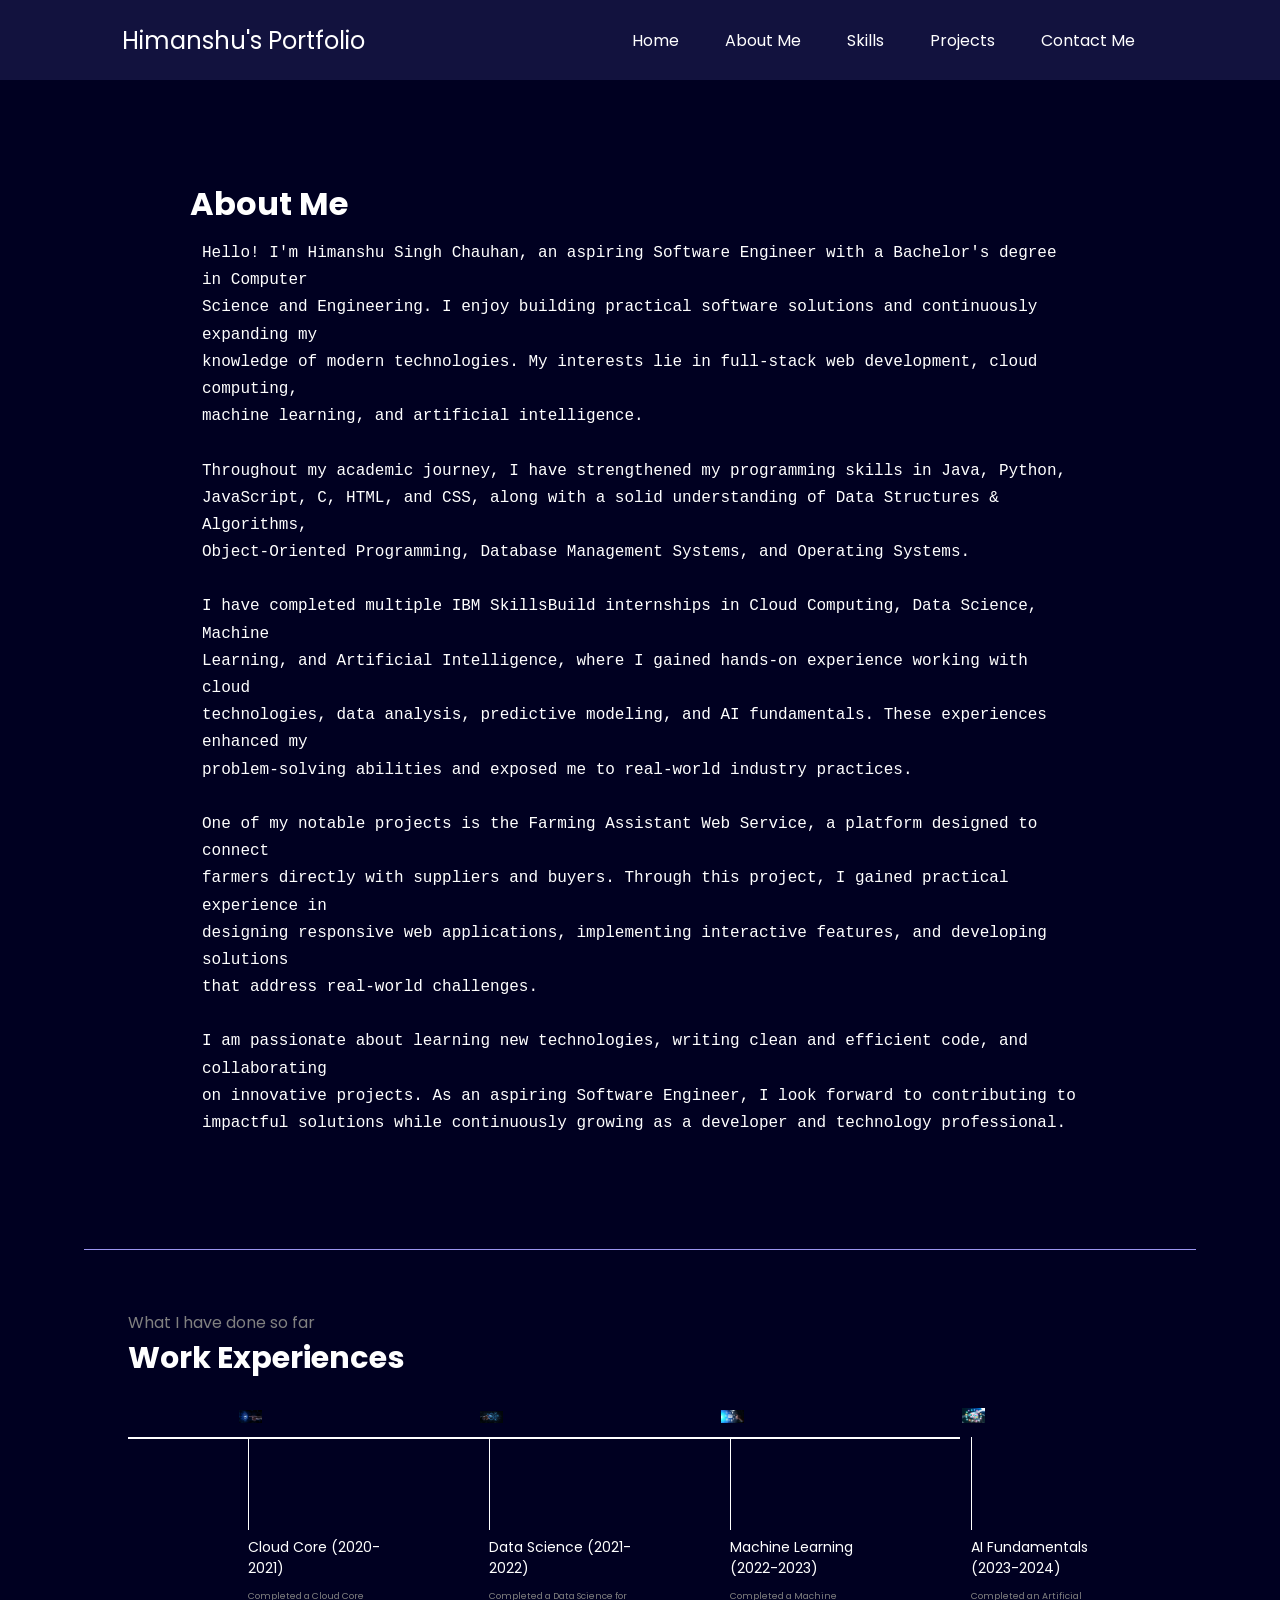
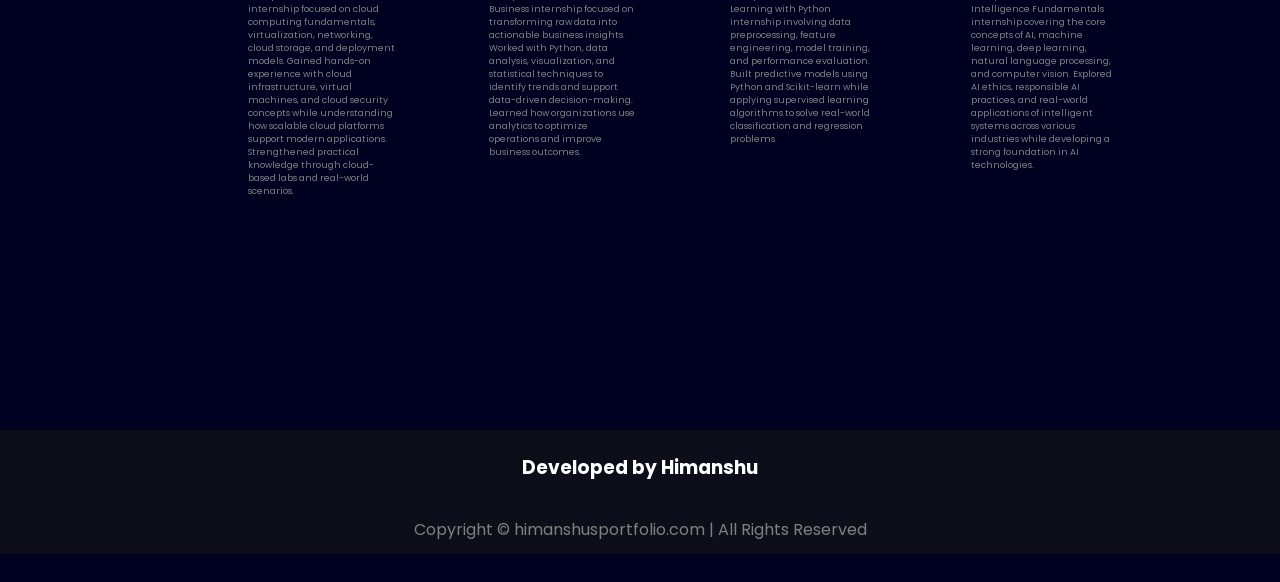
==== aboutme.html @ a1c34921 "Initial commit Created from https://vercel.com/new" ====
<!DOCTYPE html>
<html lang="en">

<head>
    <meta charset="UTF-8">
    <meta name="viewport" content="width=device-width, initial-scale=1.0">
    <title>Himanshu - Developer Portfolio</title>
    <link rel="preconnect" href="https://fonts.googleapis.com">
    <link rel="preconnect" href="https://fonts.gstatic.com" crossorigin>
    <link href="https://fonts.googleapis.com/css2?family=Poppins:wght@400;600;700&display=swap" rel="stylesheet">
    <link rel="stylesheet" href="style.css">
</head>

<body>
    <header>
        <nav>
            <div class="left">Himanshu's Portfolio</div>
            <div class="right">
                <ul>
                    <li><a href="/index.html">Home</a></li>
                    <li><a href="/aboutme.html">About Me</a></li>
                    <li><a href="/skills.html">Skills</a></li>
                    <li><a href="/projects.html">Projects</a></li>
                    <li><a href="/contact.html">Contact Me</a></li>
                </ul>
            </div>
        </nav>
    </header>

    <main>
        <div class="main">
            <div class="aboutme">
                <h1>About Me</h1>
                <p>Hello! I'm Himanshu Singh Chauhan, an aspiring Software Engineer with a Bachelor's degree in Computer
                    Science and Engineering. I enjoy building practical software solutions and continuously expanding my
                    knowledge of modern technologies. My interests lie in full-stack web development, cloud computing,
                    machine learning, and artificial intelligence.

                    Throughout my academic journey, I have strengthened my programming skills in Java, Python,
                    JavaScript, C, HTML, and CSS, along with a solid understanding of Data Structures & Algorithms,
                    Object-Oriented Programming, Database Management Systems, and Operating Systems.

                    I have completed multiple IBM SkillsBuild internships in Cloud Computing, Data Science, Machine
                    Learning, and Artificial Intelligence, where I gained hands-on experience working with cloud
                    technologies, data analysis, predictive modeling, and AI fundamentals. These experiences enhanced my
                    problem-solving abilities and exposed me to real-world industry practices.

                    One of my notable projects is the Farming Assistant Web Service, a platform designed to connect
                    farmers directly with suppliers and buyers. Through this project, I gained practical experience in
                    designing responsive web applications, implementing interactive features, and developing solutions
                    that address real-world challenges.

                    I am passionate about learning new technologies, writing clean and efficient code, and collaborating
                    on innovative projects. As an aspiring Software Engineer, I look forward to contributing to
                    impactful solutions while continuously growing as a developer and technology professional.</p>
            </div>
        </div>
        <hr>
        <section class="secondSection">
            <span class="text-gray"> What I have done so far</span>
            <h1>Work Experiences</h1>

            <div class="box">
                <div class="vertical">
                    <img class="image-top" src="CloudCore.png" alt="">
                    <div class="vertical-title">
                        Cloud Core (2020-2021)
                    </div>
                    <div class="vertical-desc">
                        Completed a Cloud Core internship focused on cloud computing fundamentals, virtualization,
                        networking, cloud storage, and deployment models. Gained hands-on experience with cloud
                        infrastructure, virtual machines, and cloud security concepts while understanding how scalable
                        cloud platforms support modern applications. Strengthened practical knowledge through
                        cloud-based labs and real-world scenarios.
                    </div>
                </div>
                <div class="vertical">
                    <img class="image-top" src="DataScience.png" alt="">
                    <div class="vertical-title">
                        Data Science (2021-2022)
                    </div>
                    <div class="vertical-desc">
                        Completed a Data Science for Business internship focused on transforming raw data into
                        actionable business insights. Worked with Python, data analysis, visualization, and statistical
                        techniques to identify trends and support data-driven decision-making. Learned how organizations
                        use analytics to optimize operations and improve business outcomes.
                    </div>
                </div>
                <div class="vertical">
                    <img class="image-top" src="ML.png" alt="">
                    <div class="vertical-title">
                        Machine Learning (2022-2023)
                    </div>
                    <div class="vertical-desc">
                        Completed a Machine Learning with Python internship involving data preprocessing, feature
                        engineering, model training, and performance evaluation. Built predictive models using Python
                        and Scikit-learn while applying supervised learning algorithms to solve real-world
                        classification and regression problems.
                    </div>
                </div>
                <div class="vertical">
                    <img class="image-top" src="AI.png" alt="">
                    <div class="vertical-title">
                        AI Fundamentals (2023-2024)
                    </div>
                    <div class="vertical-desc">
                        Completed an Artificial Intelligence Fundamentals internship covering the core concepts of AI,
                        machine learning, deep learning, natural language processing, and computer vision. Explored AI
                        ethics, responsible AI practices, and real-world applications of intelligent systems across
                        various industries while developing a strong foundation in AI technologies.
                    </div>
                </div>
        </section>
    </main>
    <footer>
        <div class="footer">
            <div class="footer-first">
                <h3>Developed by Himanshu</h3>
            </div>
        </div>
        <div class="footer-rights">
            Copyright &#169; himanshusportfolio.com | All Rights Reserved
        </div>
    </footer>
</body>

</html>
---- style.css ----
* {
    margin: 0;
    padding: 0;
}

body {
    background-color: rgb(0, 0, 33);
    color: white;
    font-family: "Poppins", sans-serif;
}

nav {
    display: flex;
    justify-content: space-around;
    align-items: center;
    height: 80px;
    background-color: rgb(18, 18, 62);
}

nav ul {
    display: flex;
    justify-content: center;
}

nav ul li {
    list-style: none;
    margin: 0 23px;
}

nav ul li a {
    text-decoration: none;
    color: white;
}

nav ul li a:hover {
    color: rgb(153, 153, 226);
    font-size: 1.01rem;
}

main hr {
    border: 0;
    background: #9c97f1;
    height: 1.2px;
    margin: 60px 84px;
}

.left {
    font-size: 1.5rem;
}

.firstSection {
    display: flex;
    justify-content: space-around;
    align-items: center;
    margin: 130px 0;

}

.firstSection>div {
    width: 30%;
}

.leftSection {
    font-size: 3rem;
}

.leftSection .button {
    padding: 50px 0;
}

.leftSection .btn {
    display: inline-block;
    padding: 12px 20px;
    background: #1e2167;
    color: white;
    border: 2px solid white;
    border-radius: 6px;
    font-size: 20px;
    cursor: pointer;
    text-decoration: none;
    text-align: center;
    box-sizing: border-box;
}

.rightSection img {
    width: 80%;
}

.purple {
    color: rgb(170, 107, 228);
}

.text-gray {
    color: gray;
}

#element {
    color: rgb(170, 107, 228);
}

.secondSection {
    max-width: 80vw;
    margin: auto;
    height: 80vh;
}

.secondSection h1 {
    font-size: 1.9rem;
}

.secondSection .box {
    background: white;
    width: 65vw;
    height: 2px;
    margin: 56px 0;
    display: flex;
}

.secondSection .vertical {
    height: 93px;
    width: 1px;
    background-color: white;
    margin: 0 120px;
}

.image-top {
    width: 23px;
    position: relative;
    top: -32px;
    left: -9px;
}

.vertical-title {
    position: relative;
    top: 75px;
    width: 150px;
    font-size: 14px;
}

.vertical-desc {
    position: relative;
    top: 86px;
    color: gray;
    width: 150px;
    font-size: 9px;
}

footer {
    background-color: #0e0e1a;
}

.footer {
    display: flex;
    padding: 23px 122px;
    justify-content: space-evenly;
}

.footer ul {
    list-style: none;
}

.footer>div {
    width: px;
}

footer .footer-rights {
    text-align: center;
    color: gray;
    padding: 12px 0;
}

.contactform {
    padding: 0 34px;
    padding-top: 144px;
    font-family: "Poppins", sans-serif;
}

.contactform h1 {
    font-family: 'Source Code Pro', monospace;
    padding: 12px 0;
}

.contactform form div {
    padding: 10px 0;
    display: flex;
    flex-direction: column;
}

.contactform form div input {
    width: 26vw;
    border-radius: 5px;
    margin: 6px 0 0 0;
    padding: 3px;
}

#emailHelp {
    font-size: 11px;
    color: midnightblue;
    margin: 0 5px;
    padding: 3px 0 0 0;
}

#form-check {
    flex-direction: row;
}

#form-check input {
    width: 24px;
    margin: 3px 0;
}

.btn {
    display: inline-block;
    padding: 10px 19px;
    background: #1e2167;
    color: white;
    border: 2px solid white;
    border-radius: 6px;
    font-size: 14px;
    cursor: pointer;
    text-decoration: none;
    text-align: center;
    box-sizing: border-box;
    margin: 12px 0;
}

.aboutme h2 {
    font-family: Poppins, sans-serif;
    margin: 12px;
}

.aboutme p {
    font-family: Source Code Pro, monospace;
    margin: 12px;
}

.project-card-wide {
    grid-column: span 2;
    display: flex;
    flex-direction: column;
}

.project-thumb-grid {
    display: grid;
    grid-template-columns: repeat(4, 1fr);
    gap: 6px;
    padding: 6px;
}

.thumb {
    width: 100%;
    height: 110px;
    object-fit: cover;
    object-position: top;
    border-radius: 4px;
    cursor: pointer;
    transition: transform 0.2s ease, opacity 0.2s ease;
}

.thumb:hover {
    transform: scale(1.04);
    opacity: 0.85;
}

.project-card-wide .project-content {
    width: 100%;
}

.lightbox {
    display: none;
    position: fixed;
    top: 0;
    left: 0;
    width: 100%;
    height: 100%;
    background: rgba(0, 0, 0, 0.85);
    z-index: 999;
    align-items: center;
    justify-content: center;
    cursor: zoom-out;
}

.lightbox.active {
    display: flex;
}

.lightbox img {
    max-width: 90%;
    max-height: 85%;
    border-radius: 6px;
    box-shadow: 0 0 30px rgba(0, 0, 0, 0.6);
}

.lightbox-close {
    position: absolute;
    top: 24px;
    right: 36px;
    font-size: 36px;
    color: white;
    cursor: pointer;
}

@media (max-width: 700px) {
    .project-card-wide {
        grid-column: span 1;
    }

    .project-thumb-grid {
        grid-template-columns: repeat(3, 1fr);
    }

    .thumb {
        height: 80px;
    }
}

/* === Skills Page Additions === */

main h2 {
    font-family: "Poppins", sans-serif;
    padding: 144px 34px 12px 34px;
}

.skills-container {
    max-width: 500px;
    margin: 0 auto;
    padding: 24px 12px 80px 12px;
}

.skillsitem {
    display: flex;
    align-items: center;
    justify-content: space-between;
    font-family: "Source Code Pro", monospace;
    font-weight: 900;
    margin-bottom: 22px;
}

.skill-label {
    width: 110px;
    flex-shrink: 0;
}

/* Track: same as your existing .skills, but no longer carries the color directly */
.skills {
    width: 265px;
    height: 6px;
    background-color: rgb(40, 40, 70);
    border: 2px solid black;
    border-radius: 3px;
    overflow: hidden;
}

/* Fill: animates in on load, color comes from the level class (.hundred, .s5, etc) */
.skills-fill {
    height: 100%;
    width: 0;
    border-radius: 3px;
    animation: fillIn 1s ease forwards;
    animation-delay: 0.15s;
}

@keyframes fillIn {
    to {
        width: 100%;
    }
}

/* Level classes now control the fill's final width as a % of the track, not a fixed px width */
.hundred {
    --w: 100%;
    background-color: blueviolet;
}

.s5 {
    --w: 75%;
    background-color: orange;
}

.fifty {
    --w: 50%;
    background-color: aqua;
}

.t5 {
    --w: 30%;
    background-color: yellow;
}

.hundred,
.s5,
.fifty,
.t5 {
    animation-name: fillInVar;
}

@keyframes fillInVar {
    to {
        width: var(--w);
    }
}

@media (prefers-reduced-motion: reduce) {
    .skills-fill {
        animation: none;
        width: var(--w);
    }
}

@media (max-width: 600px) {
    .skills-container {
        max-width: 90vw;
    }

    .skills {
        width: 55vw;
    }
}
/* === Responsive Fixes === */

@media (max-width: 768px) {

    nav {
        flex-direction: column;
        height: auto;
        padding: 16px 0;
    }

    nav ul {
        flex-wrap: wrap;
        justify-content: center;
        margin-top: 10px;
    }

    nav ul li {
        margin: 6px 14px;
    }

    .firstSection {
        flex-direction: column;
        margin: 60px 0;
        text-align: center;
    }

    .firstSection>div {
        width: 90%;
    }

    .leftSection {
        font-size: 2rem;
    }

    .leftSection .buttons {
        display: flex;
        flex-direction: column;
        align-items: center;
        gap: 14px;
        padding: 30px 0;
    }

    .rightSection {
        margin-top: 30px;
    }

    .rightSection img {
        width: 60%;
    }

    .secondSection {
        max-width: 92vw;
        height: auto;
        padding-bottom: 40px;
    }

    .secondSection .box {
        width: 88vw;
        flex-direction: column;
        height: auto;
        align-items: center;
    }

    .secondSection .vertical {
        margin: 30px 0;
        height: 1px;
        width: 80%;
    }

    .image-top,
    .vertical-title,
    .vertical-desc {
        position: static;
        margin-top: 8px;
    }

    .footer {
        flex-direction: column;
        align-items: center;
        text-align: center;
        gap: 24px;
        padding: 30px 24px;
    }

    .contactform {
        padding: 20px;
        padding-top: 100px;
    }

    .contactform form div input {
        width: 100%;
    }

    .project-card-wide {
        grid-column: span 1;
    }
}

@media (max-width: 480px) {

    .leftSection {
        font-size: 1.6rem;
    }

    nav ul li {
        margin: 6px 10px;
        font-size: 0.9rem;
    }

    .skill-label {
        width: 90px;
        font-size: 0.85rem;
    }

    .skills {
        width: 50vw;
    }
}
/* === About Me page fixes === */

.main {
    max-width: 900px;
    margin: 0 auto;
    padding: 100px 24px 40px 24px;
}

.aboutme p {
    line-height: 1.7;
    white-space: pre-line;
}

/* === Projects page fixes === */

.projectsSection {
    max-width: 1000px;
    margin: 0 auto;
    padding: 100px 24px 60px 24px;
}

.project-content {
    padding: 16px 4px;
}

.project-desc {
    line-height: 1.7;
    white-space: pre-line;
    color: #c9c9da;
    font-size: 0.95rem;
}

.project-title {
    margin-bottom: 8px;
}

.project-tags {
    display: flex;
    flex-wrap: wrap;
    gap: 8px;
    margin: 16px 0;
}

.tag {
    background: rgb(40, 40, 80);
    border: 1px solid #9c97f1;
    color: #c9c5ff;
    font-size: 12px;
    padding: 4px 10px;
    border-radius: 12px;
}

.project-links {
    margin-top: 12px;
}

/* === Contact form custom styling (dark theme, no Bootstrap) === */

.contactform .form-label {
    font-weight: 600;
    font-size: 14px;
}

.contactform .form-control {
    width: 26vw;
    background: rgb(18, 18, 62);
    color: white;
    border: 1px solid #4a4a8a;
    border-radius: 5px;
    margin: 6px 0 0 0;
    padding: 8px 10px;
    font-family: "Poppins", sans-serif;
    font-size: 14px;
}

.contactform .form-control:focus {
    outline: none;
    border-color: #9c97f1;
}

.contactform .form-text {
    font-size: 11px;
    color: #9c97f1;
    margin: 4px 0 0 0;
}

#form-check .form-check-input {
    width: 18px;
    height: 18px;
    margin: 0 8px 0 0;
    accent-color: #1e2167;
}

#form-check .form-check-label {
    font-size: 13px;
}

.btn-primary {
    display: inline-block;
    padding: 10px 19px;
    background: #1e2167;
    color: white;
    border: 2px solid white;
    border-radius: 6px;
    font-size: 14px;
    cursor: pointer;
    margin: 12px 0;
}

.btn-primary:hover {
    background: #2a2e8f;
}

/* === Responsive: about me, projects, contact === */

@media (max-width: 768px) {

    .main {
        padding: 80px 16px 30px 16px;
    }

    .projectsSection {
        padding: 80px 16px 40px 16px;
    }

    .project-thumb-grid {
        grid-template-columns: repeat(2, 1fr);
    }

    .contactform .form-control {
        width: 100%;
    }

    .contactform {
        padding-top: 100px;
    }
}

@media (max-width: 480px) {

    .project-thumb-grid {
        grid-template-columns: repeat(2, 1fr);
        gap: 4px;
    }

    .thumb {
        height: 70px;
    }

    .project-desc {
        font-size: 0.85rem;
    }

    .aboutme p {
        font-size: 0.9rem;
    }
}
/* === About Me page fixes === */

.main {
    max-width: 900px;
    margin: 0 auto;
    padding: 100px 24px 40px 24px;
}

.aboutme p {
    line-height: 1.7;
    white-space: pre-line;
}

/* === Projects page fixes === */

.projectsSection {
    max-width: 1000px;
    margin: 0 auto;
    padding: 100px 24px 60px 24px;
}

.project-content {
    padding: 16px 4px;
}

.project-desc {
    line-height: 1.7;
    white-space: pre-line;
    color: #c9c9da;
    font-size: 0.95rem;
}

.project-title {
    margin-bottom: 8px;
}

.project-tags {
    display: flex;
    flex-wrap: wrap;
    gap: 8px;
    margin: 16px 0;
}

.tag {
    background: rgb(40, 40, 80);
    border: 1px solid #9c97f1;
    color: #c9c5ff;
    font-size: 12px;
    padding: 4px 10px;
    border-radius: 12px;
}

.project-links {
    margin-top: 12px;
}

/* === Contact form custom styling (dark theme, no Bootstrap) === */

.contactform .form-label {
    font-weight: 600;
    font-size: 14px;
}

.contactform .form-control {
    width: 26vw;
    background: rgb(18, 18, 62);
    color: white;
    border: 1px solid #4a4a8a;
    border-radius: 5px;
    margin: 6px 0 0 0;
    padding: 8px 10px;
    font-family: "Poppins", sans-serif;
    font-size: 14px;
}

.contactform .form-control:focus {
    outline: none;
    border-color: #9c97f1;
}

.contactform .form-text {
    font-size: 11px;
    color: #9c97f1;
    margin: 4px 0 0 0;
}

#form-check .form-check-input {
    width: 18px;
    height: 18px;
    margin: 0 8px 0 0;
    accent-color: #1e2167;
}

#form-check .form-check-label {
    font-size: 13px;
}

.btn-primary {
    display: inline-block;
    padding: 10px 19px;
    background: #1e2167;
    color: white;
    border: 2px solid white;
    border-radius: 6px;
    font-size: 14px;
    cursor: pointer;
    margin: 12px 0;
}

.btn-primary:hover {
    background: #2a2e8f;
}

/* === Responsive: about me, projects, contact === */

@media (max-width: 768px) {

    .main {
        padding: 80px 16px 30px 16px;
    }

    .secondSection {
        max-width: 92vw;
        height: auto;
        padding-bottom: 60px;
    }

    .secondSection .box {
        flex-direction: column;
        width: 100%;
        height: auto;
        background: none;
        align-items: stretch;
        gap: 40px;
        margin: 30px 0;
    }

    .secondSection .vertical {
        width: 100%;
        height: auto;
        background: none;
        margin: 0;
        padding-bottom: 20px;
        border-bottom: 1px solid rgba(255, 255, 255, 0.15);
        display: flex;
        flex-direction: column;
        align-items: flex-start;
    }

    .secondSection .vertical:last-child {
        border-bottom: none;
    }

    .image-top {
        position: static;
        width: 28px;
        margin-bottom: 10px;
    }

    .vertical-title {
        position: static;
        width: 100%;
        font-size: 15px;
        font-weight: 600;
        margin-bottom: 6px;
    }

    .vertical-desc {
        position: static;
        width: 100%;
        font-size: 12px;
        line-height: 1.6;
    }

    .projectsSection {
        padding: 80px 16px 40px 16px;
    }

    .project-thumb-grid {
        grid-template-columns: repeat(2, 1fr);
    }

    .contactform .form-control {
        width: 100%;
    }

    .contactform {
        padding-top: 100px;
    }
}

@media (max-width: 480px) {

    .project-thumb-grid {
        grid-template-columns: repeat(2, 1fr);
        gap: 4px;
    }

    .thumb {
        height: 70px;
    }

    .project-desc {
        font-size: 0.85rem;
    }

    .aboutme p {
        font-size: 0.9rem;
    }
}
/* === Responsive Fixes === */

@media (max-width: 768px) {

    nav {
        flex-direction: column;
        height: auto;
        padding: 16px 0;
    }

    nav ul {
        flex-wrap: wrap;
        justify-content: center;
        margin-top: 10px;
    }

    nav ul li {
        margin: 6px 14px;
    }

    .firstSection {
        flex-direction: column;
        margin: 60px 0;
        text-align: center;
    }

    .firstSection>div {
        width: 90%;
    }

    .leftSection {
        font-size: 2rem;
    }

    .leftSection .buttons {
        display: flex;
        flex-direction: column;
        align-items: center;
        gap: 14px;
        padding: 30px 0;
    }

    .rightSection {
        margin-top: 30px;
    }

    .rightSection img {
        width: 60%;
    }

    .footer {
        flex-direction: column;
        align-items: center;
        text-align: center;
        gap: 24px;
        padding: 30px 24px;
    }

    .contactform {
        padding: 20px;
        padding-top: 100px;
    }

    .contactform form div input {
        width: 100%;
    }

    .project-card-wide {
        grid-column: span 1;
    }
}

@media (max-width: 480px) {

    .leftSection {
        font-size: 1.6rem;
    }

    nav ul li {
        margin: 6px 10px;
        font-size: 0.9rem;
    }

    .skill-label {
        width: 90px;
        font-size: 0.85rem;
    }

    .skills {
        width: 50vw;
    }
}
/* === Responsive Fixes === */

@media (max-width: 768px) {

    nav {
        flex-direction: column;
        height: auto;
        padding: 16px 0;
    }

    nav ul {
        flex-wrap: wrap;
        justify-content: center;
        margin-top: 10px;
    }

    nav ul li {
        margin: 6px 14px;
    }

    .firstSection {
        flex-direction: column;
        margin: 60px 0;
        text-align: center;
    }

    .firstSection>div {
        width: 90%;
    }

    .leftSection {
        font-size: 2rem;
    }

    .leftSection .buttons {
        display: flex;
        flex-direction: column;
        align-items: center;
        gap: 14px;
        padding: 30px 0;
    }

    .rightSection {
        margin-top: 30px;
    }

    .rightSection img {
        width: 60%;
    }

    .footer {
        flex-direction: column;
        align-items: center;
        text-align: center;
        gap: 24px;
        padding: 30px 24px;
    }

    .contactform {
        padding: 20px;
        padding-top: 100px;
    }

    .contactform form div input {
        width: 100%;
    }

    .project-card-wide {
        grid-column: span 1;
    }
}

@media (max-width: 480px) {

    .leftSection {
        font-size: 1.6rem;
    }

    nav ul li {
        margin: 6px 10px;
        font-size: 0.9rem;
    }

    .skill-label {
        width: 90px;
        font-size: 0.85rem;
    }

    .skills {
        width: 50vw;
    }

    main h2 {
        padding: 100px 24px 8px 24px;
    }

    .skills-container {
        padding: 16px 12px 24px 12px;
    }

    .skillsitem {
        margin-bottom: 14px;
    }
}
/* === Responsive Fixes === */

@media (max-width: 768px) {

    main h2 {
        padding: 100px 24px 8px 24px;
    }

    .skills-container {
        padding: 16px 12px 24px 12px;
    }

    .skillsitem {
        margin-bottom: 14px;
    }

    nav {
        flex-direction: column;
        height: auto;
        padding: 16px 0;
    }

    nav ul {
        flex-wrap: wrap;
        justify-content: center;
        margin-top: 10px;
    }

    nav ul li {
        margin: 6px 14px;
    }

    .firstSection {
        flex-direction: column;
        margin: 60px 0;
        text-align: center;
    }

    .firstSection>div {
        width: 90%;
    }

    .leftSection {
        font-size: 2rem;
    }

    .leftSection .buttons {
        display: flex;
        flex-direction: column;
        align-items: center;
        gap: 14px;
        padding: 30px 0;
    }

    .rightSection {
        margin-top: 30px;
    }

    .rightSection img {
        width: 60%;
    }

    .footer {
        flex-direction: column;
        align-items: center;
        text-align: center;
        gap: 24px;
        padding: 30px 24px;
    }

    .contactform {
        padding: 20px;
        padding-top: 100px;
    }

    .contactform form div input {
        width: 100%;
    }

    .project-card-wide {
        grid-column: span 1;
    }
}

@media (max-width: 480px) {

    .leftSection {
        font-size: 1.6rem;
    }

    nav ul li {
        margin: 6px 10px;
        font-size: 0.9rem;
    }

    .skill-label {
        width: 90px;
        font-size: 0.85rem;
    }

    .skills {
        width: 50vw;
    }
}
/* === Fix: prevent blank gap below footer on short pages (mobile) === */

html, body {
    height: 100%;
}

body {
    min-height: 100vh;
    display: flex;
    flex-direction: column;
}

main {
    flex: 1;
}


.main {
    max-width: 900px;
    margin: 0 auto;
    padding: 100px 24px 40px 24px;
}

.aboutme p {
    line-height: 1.7;
    white-space: pre-line;
}

/* === Projects page fixes === */

.projectsSection {
    max-width: 1000px;
    margin: 0 auto;
    padding: 100px 24px 60px 24px;
}

.project-content {
    padding: 16px 4px;
}

.project-desc {
    line-height: 1.7;
    white-space: pre-line;
    color: #c9c9da;
    font-size: 0.95rem;
}

.project-title {
    margin-bottom: 8px;
}

.project-tags {
    display: flex;
    flex-wrap: wrap;
    gap: 8px;
    margin: 16px 0;
}

.tag {
    background: rgb(40, 40, 80);
    border: 1px solid #9c97f1;
    color: #c9c5ff;
    font-size: 12px;
    padding: 4px 10px;
    border-radius: 12px;
}

.project-links {
    margin-top: 12px;
}

/* === Contact form custom styling (dark theme, no Bootstrap) === */

.contactform .form-label {
    font-weight: 600;
    font-size: 14px;
}

.contactform .form-control {
    width: 26vw;
    background: rgb(18, 18, 62);
    color: white;
    border: 1px solid #4a4a8a;
    border-radius: 5px;
    margin: 6px 0 0 0;
    padding: 8px 10px;
    font-family: "Poppins", sans-serif;
    font-size: 14px;
}

.contactform .form-control:focus {
    outline: none;
    border-color: #9c97f1;
}

.contactform .form-text {
    font-size: 11px;
    color: #9c97f1;
    margin: 4px 0 0 0;
}

#form-check .form-check-input {
    width: 18px;
    height: 18px;
    margin: 0 8px 0 0;
    accent-color: #1e2167;
}

#form-check .form-check-label {
    font-size: 13px;
}

.btn-primary {
    display: inline-block;
    padding: 10px 19px;
    background: #1e2167;
    color: white;
    border: 2px solid white;
    border-radius: 6px;
    font-size: 14px;
    cursor: pointer;
    margin: 12px 0;
}

.btn-primary:hover {
    background: #2a2e8f;
}

/* === Responsive: about me, projects, contact === */

@media (max-width: 768px) {

    .main {
        padding: 80px 16px 30px 16px;
    }

    .secondSection {
        max-width: 92vw;
        height: auto;
        padding-bottom: 60px;
    }

    .secondSection .box {
        flex-direction: column;
        width: 100%;
        height: auto;
        background: none;
        align-items: stretch;
        gap: 40px;
        margin: 30px 0;
    }

    .secondSection .vertical {
        width: 100%;
        height: auto;
        background: none;
        margin: 0;
        padding-bottom: 20px;
        border-bottom: 1px solid rgba(255, 255, 255, 0.15);
        display: flex;
        flex-direction: column;
        align-items: flex-start;
    }

    .secondSection .vertical:last-child {
        border-bottom: none;
    }

    .image-top {
        position: static;
        width: 28px;
        margin-bottom: 10px;
    }

    .vertical-title {
        position: static;
        width: 100%;
        font-size: 15px;
        font-weight: 600;
        margin-bottom: 6px;
    }

    .vertical-desc {
        position: static;
        width: 100%;
        font-size: 12px;
        line-height: 1.6;
    }

    .projectsSection {
        padding: 80px 16px 40px 16px;
    }

    .project-thumb-grid {
        grid-template-columns: repeat(2, 1fr);
    }

    .contactform .form-control {
        width: 100%;
    }

    .contactform {
        padding-top: 100px;
    }
}

@media (max-width: 480px) {

    .project-thumb-grid {
        grid-template-columns: repeat(2, 1fr);
        gap: 4px;
    }

    .thumb {
        height: 70px;
    }

    .project-desc {
        font-size: 0.85rem;
    }

    .aboutme p {
        font-size: 0.9rem;
    }
}
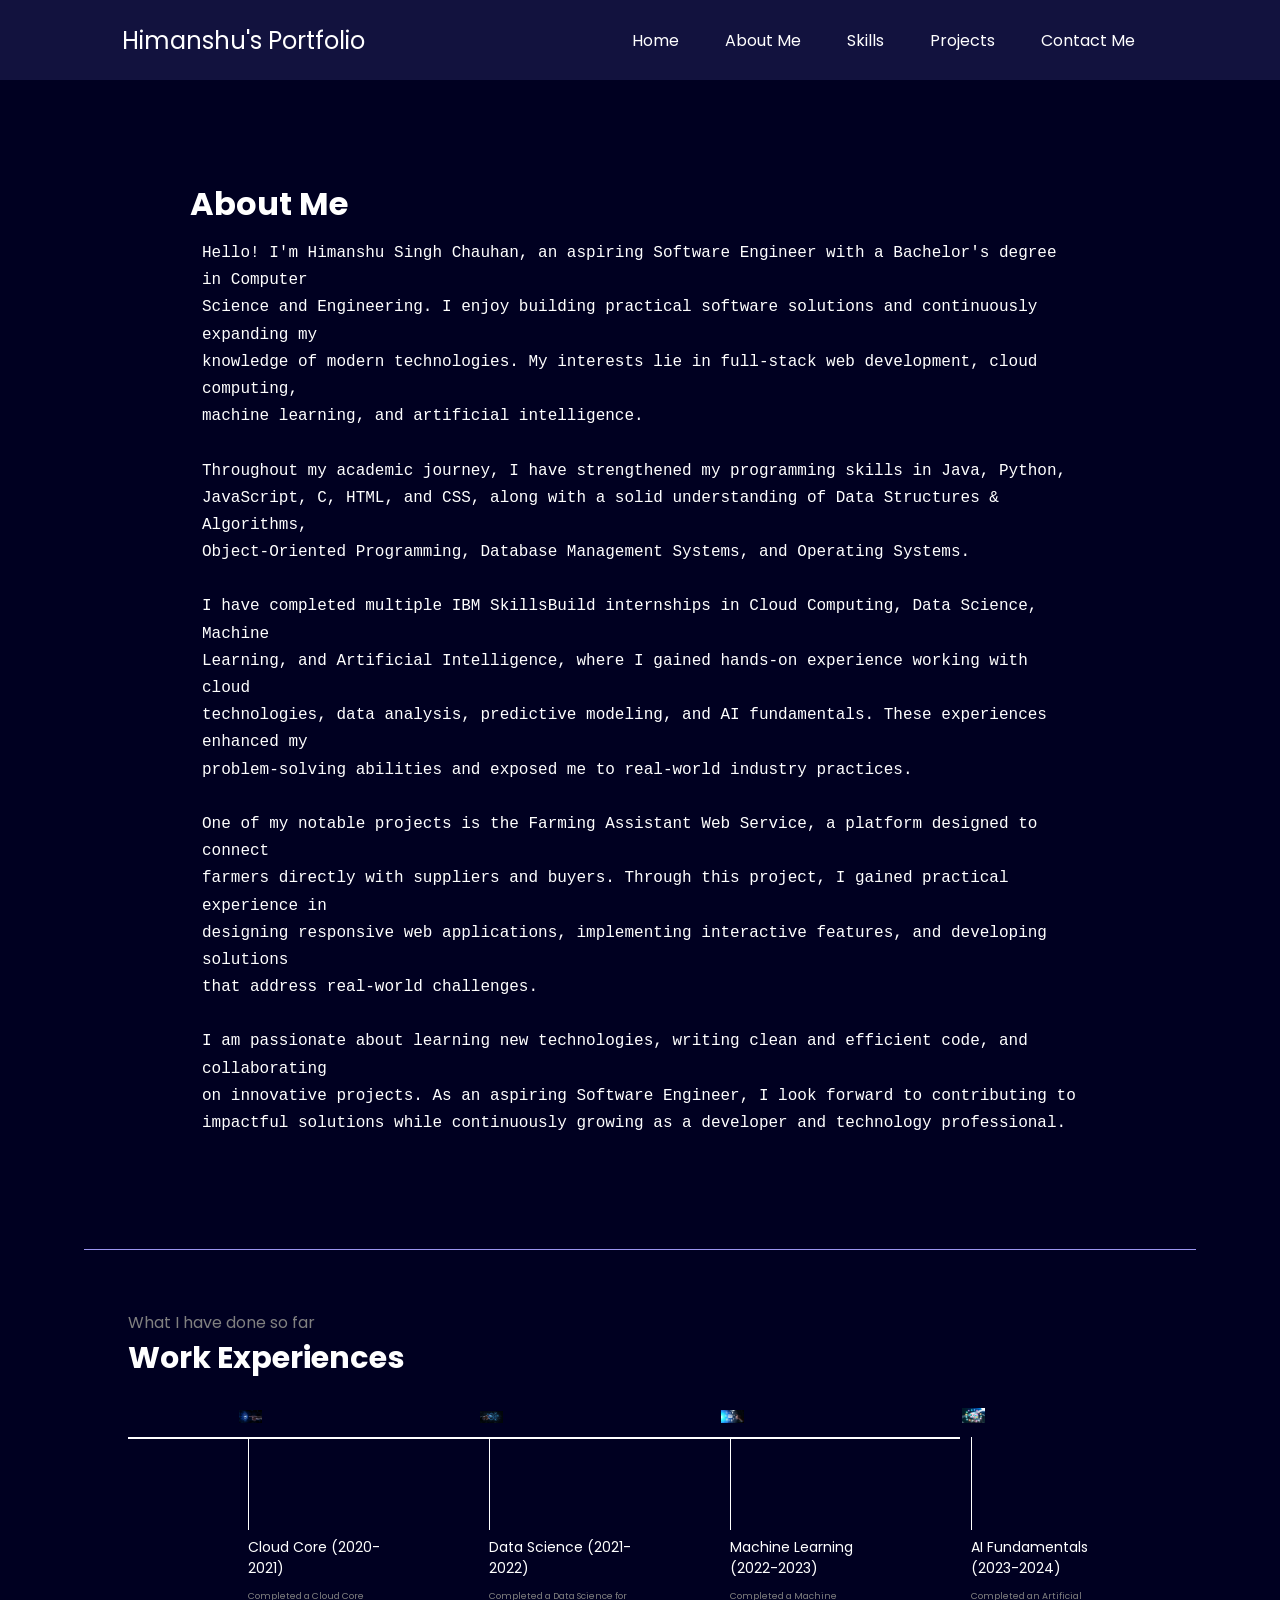
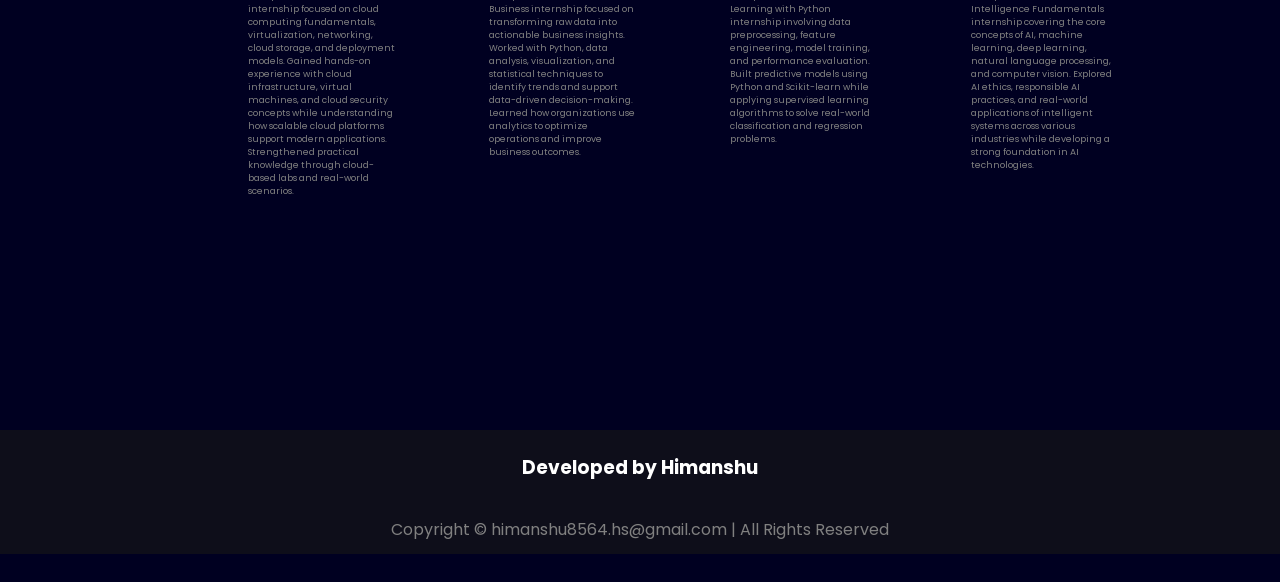
==== commit 8122a66c: "Update copyright email in footer" ====
--- a/aboutme.html
+++ b/aboutme.html
@@ -119,9 +119,9 @@
             </div>
         </div>
         <div class="footer-rights">
-            Copyright &#169; himanshusportfolio.com | All Rights Reserved
+            Copyright &#169; himanshu8564.hs@gmail.com | All Rights Reserved
         </div>
     </footer>
 </body>
 
-</html>+</html>
